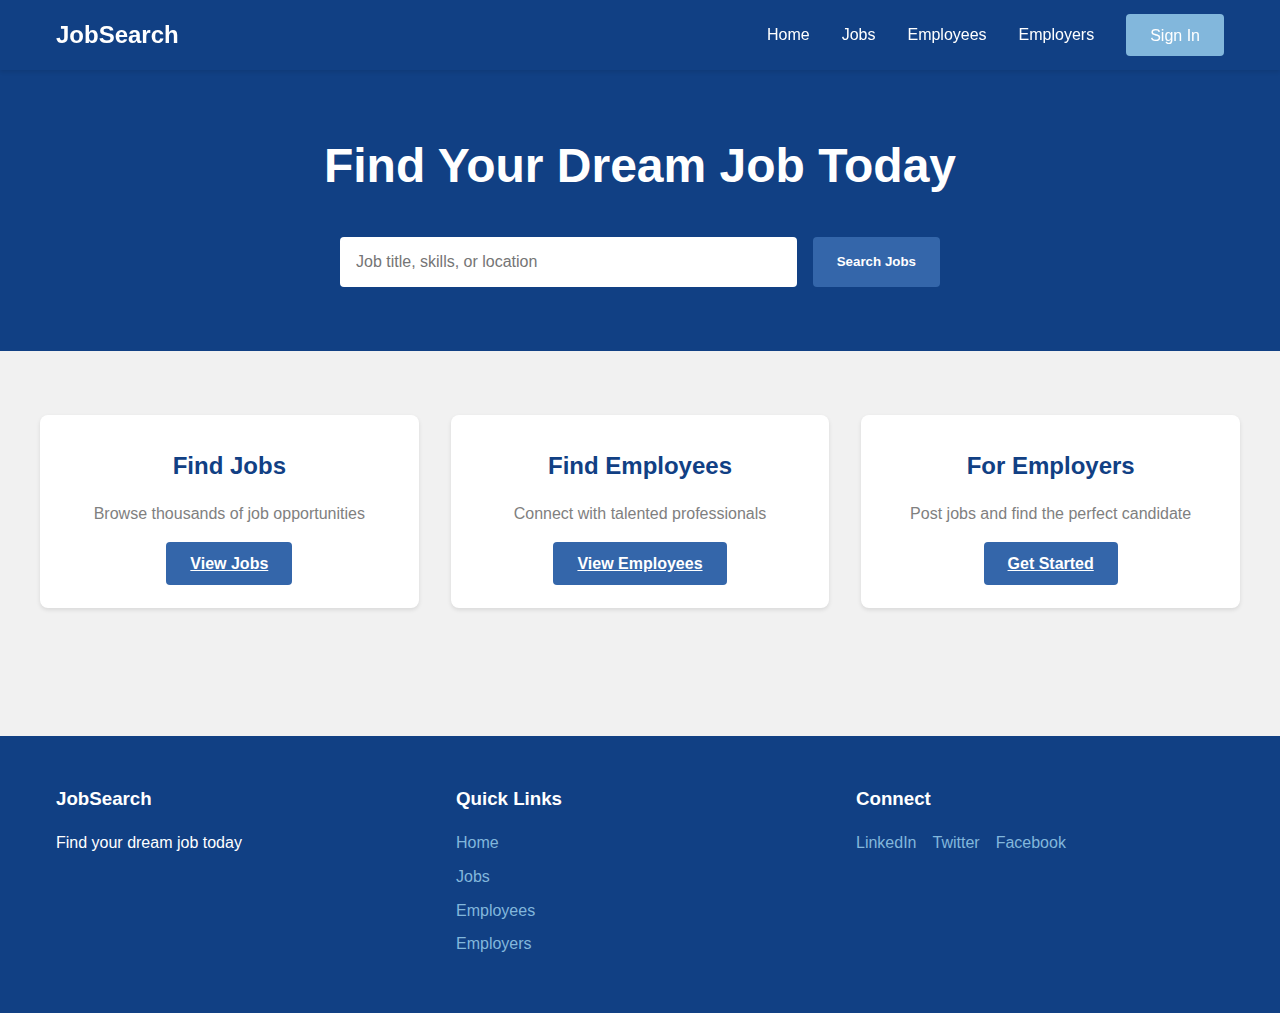
==== index.html @ a7123d05 "first commit" ====
<!DOCTYPE html>
<html lang="en">
<head>
    <meta charset="UTF-8">
    <meta name="viewport" content="width=device-width, initial-scale=1.0">
    <title>JobSearch - Find Your Dream Job</title>
    <link rel="stylesheet" href="styles/main.css">
    <link rel="stylesheet" href="styles/home.css">
</head>
<body>
    <nav class="navbar">
        <div class="nav-content">
            <h1 class="logo">JobSearch</h1>
            <ul class="nav-links">
                <li><a href="index.html">Home</a></li>
                <li><a href="jobs.html">Jobs</a></li>
                <li><a href="employees.html">Employees</a></li>
                <li><a href="employers.html">Employers</a></li>
                <li><a href="signin.html" class="btn-secondary">Sign In</a></li>
            </ul>
        </div>
    </nav>

    <main>
        <section class="hero">
            <div class="hero-content">
                <h1>Find Your Dream Job Today</h1>
                <div class="search-bar">
                    <input type="text" placeholder="Job title, skills, or location">
                    <button class="btn-primary">Search Jobs</button>
                </div>
            </div>
        </section>

        <section class="featured-sections">
            <div class="section-grid">
                <div class="section-card">
                    <h2>Find Jobs</h2>
                    <p>Browse thousands of job opportunities</p>
                    <a href="jobs.html" class="btn-primary">View Jobs</a>
                </div>
                <div class="section-card">
                    <h2>Find Employees</h2>
                    <p>Connect with talented professionals</p>
                    <a href="employees.html" class="btn-primary">View Employees</a>
                </div>
                <div class="section-card">
                    <h2>For Employers</h2>
                    <p>Post jobs and find the perfect candidate</p>
                    <a href="employers.html" class="btn-primary">Get Started</a>
                </div>
            </div>
        </section>
    </main>

    <footer>
        <div class="footer-content">
            <div class="footer-section">
                <h3>JobSearch</h3>
                <p>Find your dream job today</p>
            </div>
            <div class="footer-section">
                <h3>Quick Links</h3>
                <ul>
                    <li><a href="index.html">Home</a></li>
                    <li><a href="jobs.html">Jobs</a></li>
                    <li><a href="employees.html">Employees</a></li>
                    <li><a href="employers.html">Employers</a></li>
                </ul>
            </div>
            <div class="footer-section">
                <h3>Connect</h3>
                <div class="social-links">
                    <a href="#">LinkedIn</a>
                    <a href="#">Twitter</a>
                    <a href="#">Facebook</a>
                </div>
            </div>
        </div>
    </footer>
</body>
</html>
---- styles/main.css ----
@import 'variables.css';

* {
    margin: 0;
    padding: 0;
    box-sizing: border-box;
}

body {
    font-family: 'Arial', sans-serif;
    line-height: 1.6;
    color: var(--color-dark);
    background-color: var(--color-light);
}

/* Navigation */
.navbar {
    background-color: var(--color-primary);
    box-shadow: 0 2px 4px rgba(0, 0, 0, 0.1);
    position: fixed;
    width: 100%;
    top: 0;
    z-index: 1000;
}

.nav-content {
    max-width: 1200px;
    margin: 0 auto;
    padding: 1rem;
    display: flex;
    justify-content: space-between;
    align-items: center;
}

.logo {
    font-size: 1.5rem;
    color: var(--color-white);
}

.nav-links {
    display: flex;
    list-style: none;
    gap: 2rem;
    align-items: center;
}

.nav-links a {
    text-decoration: none;
    color: var(--color-white);
    font-weight: 500;
    transition: color 0.3s ease;
}

.nav-links a:hover {
    color: var(--color-tertiary);
}

/* Buttons */
.btn-primary {
    background-color: var(--color-secondary);
    color: var(--color-white);
    padding: 0.8rem 1.5rem;
    border: none;
    border-radius: 4px;
    cursor: pointer;
    font-weight: 600;
    transition: transform 0.2s ease;
}

.btn-primary:hover {
    transform: translateY(-2px);
    background-color: var(--color-primary);
}

.btn-secondary {
    background-color: var(--color-tertiary);
    color: var(--color-dark);
    padding: 0.8rem 1.5rem;
    border: none;
    border-radius: 4px;
    cursor: pointer;
    font-weight: 600;
    transition: transform 0.2s ease;
}

.btn-secondary:hover {
    transform: translateY(-2px);
}

/* Footer */
footer {
    background-color: var(--color-primary);
    padding: 3rem 0;
    margin-top: 4rem;
    color: var(--color-white);
}

.footer-content {
    max-width: 1200px;
    margin: 0 auto;
    padding: 0 1rem;
    display: grid;
    grid-template-columns: repeat(3, 1fr);
    gap: 2rem;
}

.footer-section h3 {
    margin-bottom: 1rem;
}

.footer-section ul {
    list-style: none;
}

.footer-section ul li {
    margin-bottom: 0.5rem;
}

.footer-section a {
    color: var(--color-tertiary);
    text-decoration: none;
    transition: color 0.3s ease;
}

.footer-section a:hover {
    color: var(--color-white);
}

.social-links {
    display: flex;
    gap: 1rem;
}

/* Card Styles */
.card {
    background-color: var(--color-white);
    border-radius: 8px;
    padding: 1.5rem;
    box-shadow: 0 2px 4px rgba(0, 0, 0, 0.1);
    transition: transform 0.3s ease;
}

.card:hover {
    transform: translateY(-5px);
}

/* Responsive Design */
@media (max-width: 768px) {
    .nav-links {
        display: none;
    }

    .footer-content {
        grid-template-columns: 1fr;
        text-align: center;
    }
}
---- styles/home.css ----
@import 'variables.css';

/* Hero Section */
.hero {
    background-color: var(--color-primary);
    padding: 8rem 1rem 4rem;
    text-align: center;
    color: var(--color-white);
}

.hero-content {
    max-width: 800px;
    margin: 0 auto;
}

.hero h1 {
    font-size: 3rem;
    margin-bottom: 2rem;
}

.search-bar {
    display: flex;
    gap: 1rem;
    max-width: 600px;
    margin: 0 auto;
}

.search-bar input {
    flex: 1;
    padding: 1rem;
    border: none;
    border-radius: 4px;
    font-size: 1rem;
}

/* Featured Sections */
.featured-sections {
    padding: 4rem 1rem;
    background-color: var(--color-light);
}

.section-grid {
    display: grid;
    grid-template-columns: repeat(auto-fit, minmax(300px, 1fr));
    gap: 2rem;
    max-width: 1200px;
    margin: 0 auto;
}

.section-card {
    background-color: var(--color-white);
    padding: 2rem;
    border-radius: 8px;
    text-align: center;
    box-shadow: 0 2px 4px rgba(0, 0, 0, 0.1);
    transition: transform 0.3s ease;
}

.section-card:hover {
    transform: translateY(-5px);
}

.section-card h2 {
    color: var(--color-primary);
    margin-bottom: 1rem;
}

.section-card p {
    color: var(--color-gray);
    margin-bottom: 1.5rem;
}

/* Responsive Design */
@media (max-width: 768px) {
    .hero h1 {
        font-size: 2rem;
    }

    .search-bar {
        flex-direction: column;
    }

    .section-grid {
        grid-template-columns: 1fr;
    }
}
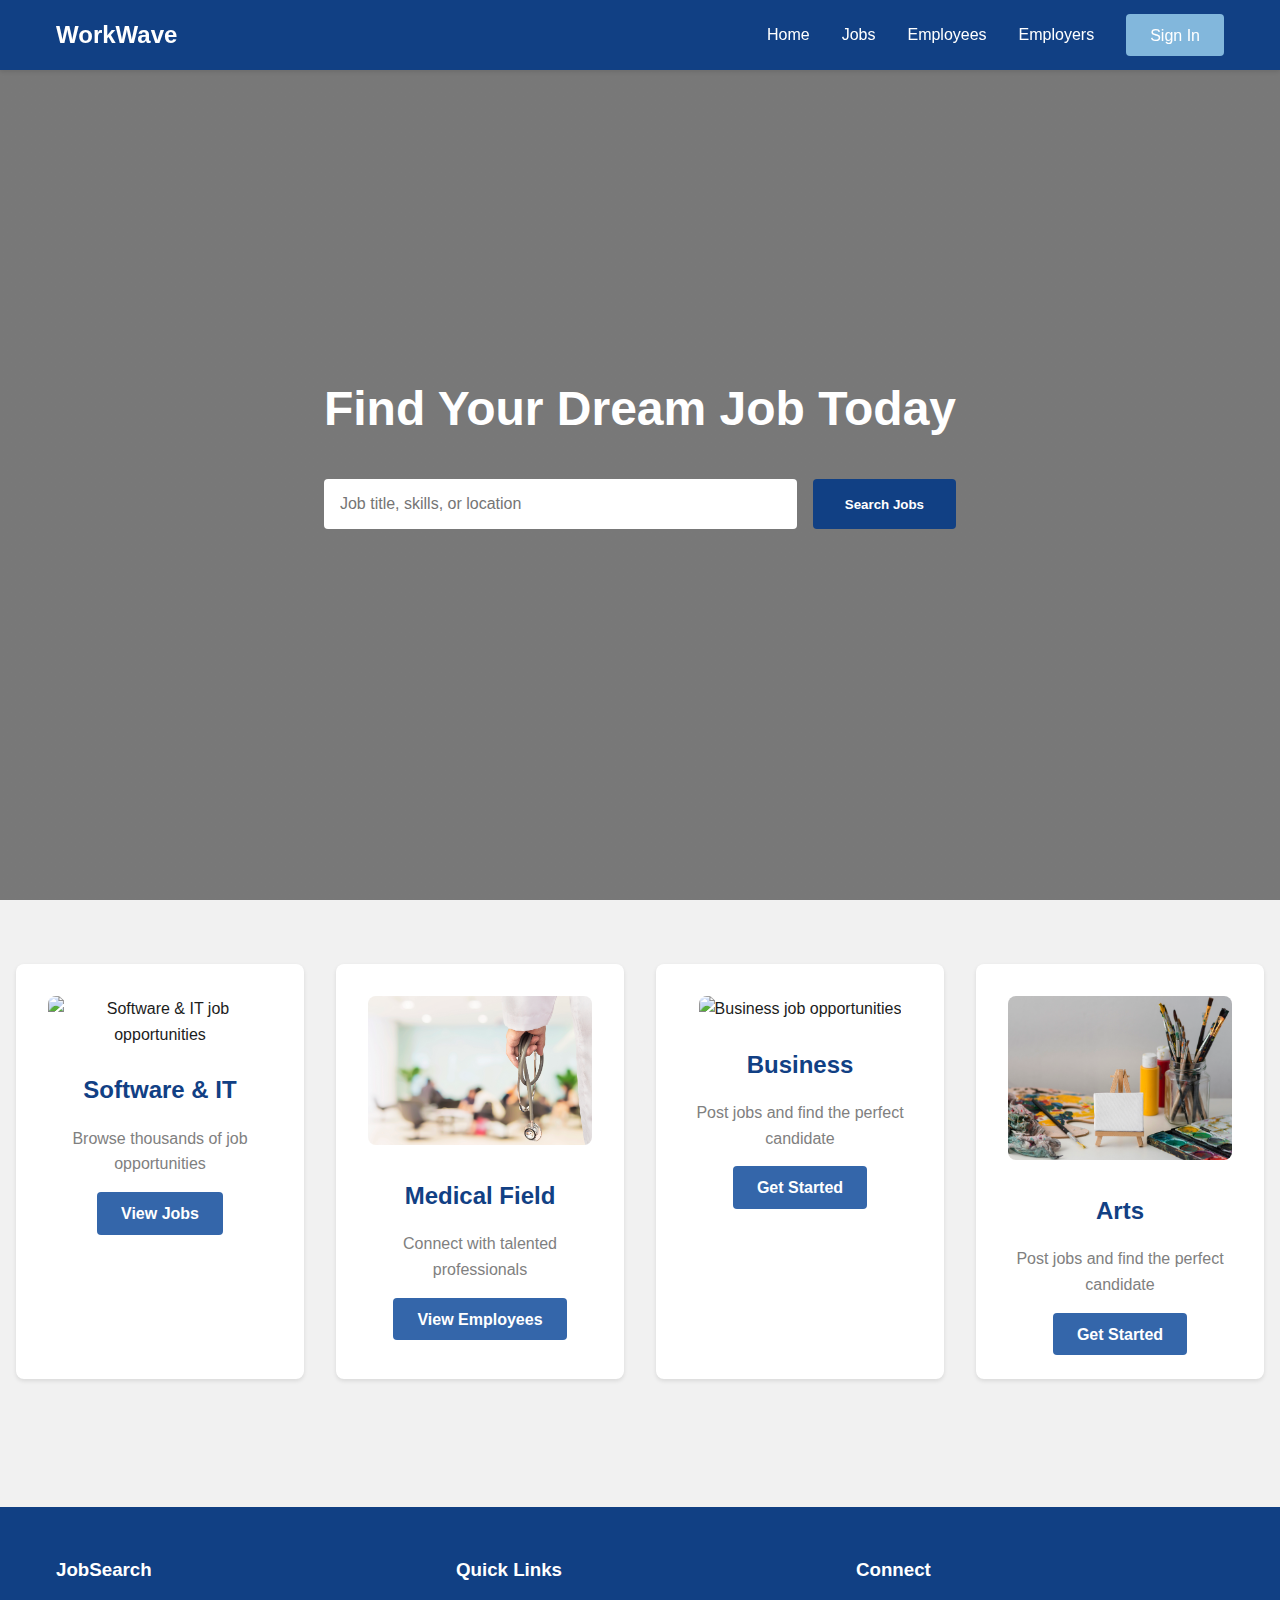
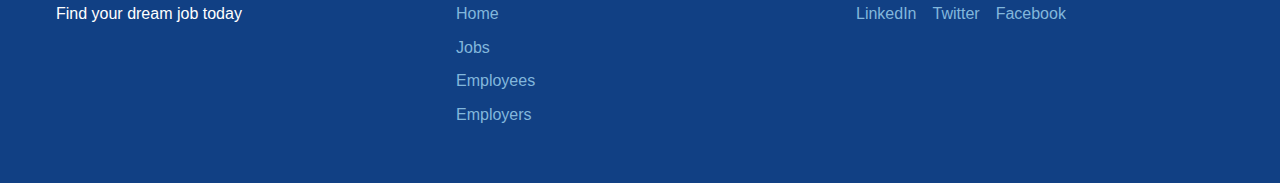
==== commit c4b299d6: "Upgraded Home Page" ====
--- a/index.html
+++ b/index.html
@@ -1,82 +1,92 @@
 <!DOCTYPE html>
 <html lang="en">
-<head>
-    <meta charset="UTF-8">
-    <meta name="viewport" content="width=device-width, initial-scale=1.0">
-    <title>JobSearch - Find Your Dream Job</title>
-    <link rel="stylesheet" href="styles/main.css">
-    <link rel="stylesheet" href="styles/home.css">
-</head>
-<body>
+  <head>
+    <meta charset="UTF-8" />
+    <meta name="viewport" content="width=device-width, initial-scale=1.0" />
+    <meta name="description" content="WorkWave - Find your dream job and connect with professionals across industries." />
+    <title>WorkWave - Find Your Dream Job</title>
+    <link rel="stylesheet" href="styles/main.css" />
+    <link rel="stylesheet" href="styles/home.css" />
+  </head>
+  <body>
     <nav class="navbar">
-        <div class="nav-content">
-            <h1 class="logo">JobSearch</h1>
-            <ul class="nav-links">
-                <li><a href="index.html">Home</a></li>
-                <li><a href="jobs.html">Jobs</a></li>
-                <li><a href="employees.html">Employees</a></li>
-                <li><a href="employers.html">Employers</a></li>
-                <li><a href="signin.html" class="btn-secondary">Sign In</a></li>
-            </ul>
-        </div>
+      <div class="nav-content">
+        <h1 class="logo">WorkWave</h1>
+        <ul class="nav-links">
+          <li><a href="index.html">Home</a></li>
+          <li><a href="jobs.html">Jobs</a></li>
+          <li><a href="employees.html">Employees</a></li>
+          <li><a href="employers.html">Employers</a></li>
+          <li><a href="signin.html" class="btn-secondary">Sign In</a></li>
+        </ul>
+      </div>
     </nav>
 
     <main>
-        <section class="hero">
-            <div class="hero-content">
-                <h1>Find Your Dream Job Today</h1>
-                <div class="search-bar">
-                    <input type="text" placeholder="Job title, skills, or location">
-                    <button class="btn-primary">Search Jobs</button>
-                </div>
-            </div>
-        </section>
+      <section class="hero">
+        <div class="hero-content">
+          <h1>Find Your Dream Job Today</h1>
+          <div class="search-bar">
+            <input type="text" placeholder="Job title, skills, or location" />
+            <button class="btn-primary" aria-label="Search Jobs">Search Jobs</button>
+          </div>
+        </div>
+      </section>
 
-        <section class="featured-sections">
-            <div class="section-grid">
-                <div class="section-card">
-                    <h2>Find Jobs</h2>
-                    <p>Browse thousands of job opportunities</p>
-                    <a href="jobs.html" class="btn-primary">View Jobs</a>
-                </div>
-                <div class="section-card">
-                    <h2>Find Employees</h2>
-                    <p>Connect with talented professionals</p>
-                    <a href="employees.html" class="btn-primary">View Employees</a>
-                </div>
-                <div class="section-card">
-                    <h2>For Employers</h2>
-                    <p>Post jobs and find the perfect candidate</p>
-                    <a href="employers.html" class="btn-primary">Get Started</a>
-                </div>
-            </div>
-        </section>
+      <section class="featured-sections">
+        <div class="section-grid">
+          <div class="section-card">
+            <img src="pictures/software.jpg" alt="Software & IT job opportunities" />
+            <h2>Software & IT</h2>
+            <p>Browse thousands of job opportunities</p>
+            <a href="jobs.html" class="btn-primary">View Jobs</a>
+          </div>
+          <div class="section-card">
+            <img src="pictures/medical field.jpg" alt="Medical field job listings" />
+            <h2>Medical Field</h2>
+            <p>Connect with talented professionals</p>
+            <a href="employees.html" class="btn-primary">View Employees</a>
+          </div>
+          <div class="section-card">
+            <img src="pictures/business.jpg" alt="Business job opportunities" />
+            <h2>Business</h2>
+            <p>Post jobs and find the perfect candidate</p>
+            <a href="employers.html" class="btn-primary">Get Started</a>
+          </div>
+          <div class="section-card">
+            <img src="pictures/arts.jpg" alt="Arts job opportunities" />
+            <h2>Arts</h2>
+            <p>Post jobs and find the perfect candidate</p>
+            <a href="employers.html" class="btn-primary">Get Started</a>
+          </div>
+        </div>
+      </section>
     </main>
 
     <footer>
-        <div class="footer-content">
-            <div class="footer-section">
-                <h3>JobSearch</h3>
-                <p>Find your dream job today</p>
-            </div>
-            <div class="footer-section">
-                <h3>Quick Links</h3>
-                <ul>
-                    <li><a href="index.html">Home</a></li>
-                    <li><a href="jobs.html">Jobs</a></li>
-                    <li><a href="employees.html">Employees</a></li>
-                    <li><a href="employers.html">Employers</a></li>
-                </ul>
-            </div>
-            <div class="footer-section">
-                <h3>Connect</h3>
-                <div class="social-links">
-                    <a href="#">LinkedIn</a>
-                    <a href="#">Twitter</a>
-                    <a href="#">Facebook</a>
-                </div>
-            </div>
+      <div class="footer-content">
+        <div class="footer-section">
+          <h3>JobSearch</h3>
+          <p>Find your dream job today</p>
         </div>
+        <div class="footer-section">
+          <h3>Quick Links</h3>
+          <ul>
+            <li><a href="index.html">Home</a></li>
+            <li><a href="jobs.html">Jobs</a></li>
+            <li><a href="employees.html">Employees</a></li>
+            <li><a href="employers.html">Employers</a></li>
+          </ul>
+        </div>
+        <div class="footer-section">
+          <h3>Connect</h3>
+          <div class="social-links">
+            <a href="#">LinkedIn</a>
+            <a href="#">Twitter</a>
+            <a href="#">Facebook</a>
+          </div>
+        </div>
+      </div>
     </footer>
-</body>
-</html>+  </body>
+</html>
--- a/styles/home.css
+++ b/styles/home.css
@@ -2,15 +2,21 @@
 
 /* Hero Section */
 .hero {
-    background-color: var(--color-primary);
-    padding: 8rem 1rem 4rem;
+    height: 100vh;
+    background-image: linear-gradient(rgba(0, 0, 0, 0.5), rgba(0, 0, 0, 0.5)),
+    url("/pictures/hero.jpg");
+    background-size: cover;
+    background-position: center;
+    display: flex;
+    align-items: center;
+    justify-content: center;
+    color: white;
+    padding: 0 2rem;
     text-align: center;
-    color: var(--color-white);
 }
 
 .hero-content {
     max-width: 800px;
-    margin: 0 auto;
 }
 
 .hero h1 {
@@ -21,8 +27,7 @@
 .search-bar {
     display: flex;
     gap: 1rem;
-    max-width: 600px;
-    margin: 0 auto;
+    justify-content: center;
 }
 
 .search-bar input {
@@ -31,6 +36,16 @@
     border: none;
     border-radius: 4px;
     font-size: 1rem;
+    max-width: 500px;
+}
+
+.search-bar button {
+    padding: 1rem 2rem;
+    background-color: var(--color-primary);
+    color: white;
+    border: none;
+    border-radius: 4px;
+    cursor: pointer;
 }
 
 /* Featured Sections */
@@ -40,10 +55,11 @@
 }
 
 .section-grid {
-    display: grid;
-    grid-template-columns: repeat(auto-fit, minmax(300px, 1fr));
+    display: flex;
+    flex-wrap: wrap;
     gap: 2rem;
-    max-width: 1200px;
+    justify-content: center;
+    max-width: 2000px;
     margin: 0 auto;
 }
 
@@ -54,6 +70,8 @@
     text-align: center;
     box-shadow: 0 2px 4px rgba(0, 0, 0, 0.1);
     transition: transform 0.3s ease;
+    flex: 1 1 calc(300px - 2rem); /* Adjust size dynamically */
+    max-width: 300px;
 }
 
 .section-card:hover {
@@ -70,6 +88,18 @@
     margin-bottom: 1.5rem;
 }
 
+.section-card img {
+    width: 100%;
+    height: auto;
+    object-fit: cover; /* Ensures the image covers the area without distorting the aspect ratio */
+    border-radius: 8px;
+    margin-bottom: 1.5rem;
+}
+
+.section-card a {
+    text-decoration: none;
+}
+
 /* Responsive Design */
 @media (max-width: 768px) {
     .hero h1 {
@@ -83,4 +113,9 @@
     .section-grid {
         grid-template-columns: 1fr;
     }
-}+
+    .section-card {
+        max-width: 100%; /* Allow section cards to take up full width on smaller screens */
+    }
+}
+
